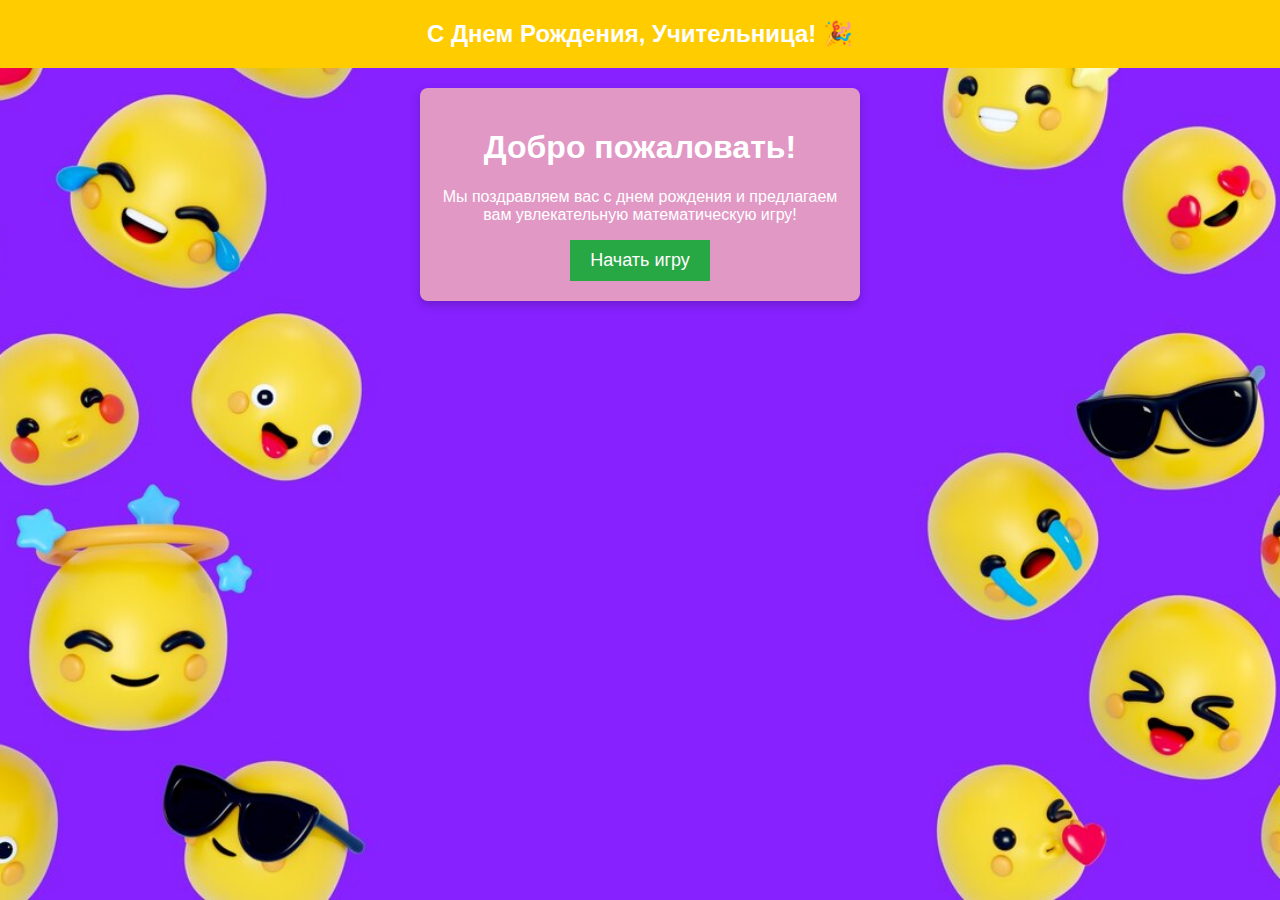
==== index.html @ 579dffc9 "a" ====
<!DOCTYPE html>
<html lang="ru">
  <head>
    <meta charset="UTF-8" />
    <meta name="viewport" content="width=device-width, initial-scale=1.0" />
    <title>С Днем Рождения, Учительница!</title>
    <link rel="stylesheet" href="style.css" />
  </head>
  <body>
    <img src="/3d-background-with-emojis_23-2149986037.jpg" />

    <header>С Днем Рождения, Учительница! 🎉</header>
    <form action="quest1.html">
      <h1>Добро пожаловать!</h1>
      <p>
        Мы поздравляем вас с днем рождения и предлагаем вам увлекательную
        математическую игру!
      </p>
      <button class="button" onclick="startGame()">Начать игру</button>
    </form>
  </body>
</html>
---- style.css ----
body {
  font-family: Arial, sans-serif; /* Шрифт для всего документа */
  color: #ffffff; /* Цвет текста */
  text-align: center; /* Центрирование текста */
  padding: 0; /* Удаление отступов */
  margin: 0; /* Удаление маргина */
  box-sizing: border-box; /* Учет отступов и границ в ширине/высоте */
}

header {
  background-color: #ffcc00; /* Цвет фона заголовка */
  padding: 20px; /* Отступы вокруг заголовка */
  font-size: 24px; /* Размер шрифта */
  font-weight: bold; /* Жирный шрифт */
}

.button {
  background-color: #28a745; /* Цвет кнопки */
  color: white; /* Цвет текста на кнопке */
  padding: 10px 20px; /* Отступы внутри кнопки */
  border: none; /* Убираем рамку */
  cursor: pointer; /* Курсор при наведении */
  font-size: 18px; /* Размер шрифта */
  transition: background-color 0.3s; /* Плавный переход цвета при наведении */
}

.button:hover {
  background-color: #218838; /* Цвет кнопки при наведении */
}

img {
  position: absolute; /* Абсолютное позиционирование изображения */
  object-fit: cover; /* Обрезка изображения при сохранении пропорций */
  width: 100%; /* Изображение занимает 100% ширины родителя */
  height: 100%; /* Изображение занимает 100% высоты родителя */
  top: 0; /* Вертикальное начало */
  left: 0; /* Горизонтальное начало */
  z-index: -1000; /* Размещение изображения позади других элементов */
}

form {
  background-color: rgba(248, 183, 183, 0.8); /* Полупрозрачный фон для формы */
  padding: 20px; /* Отступы внутри формы */
  border-radius: 8px; /* Закругленные углы формы */
  max-width: 400px; /* Максимальная ширина формы */
  margin: 20px auto; /* Центрирование формы */
  box-shadow: 0 4px 10px rgba(0, 0, 0, 0.2); /* Тень для формы */
}

label {
  display: block; /* Блок для каждой метки */
  margin-bottom: 10px; /* Отступ снизу */
  font-weight: bold; /* Жирный шрифт для меток */
}
#result {
  display: none;
  border: 1px solid red;
  padding: 10px;
  margin-top: 20px;
  color: white;
  background-color: red;
}
/* Медиа-запрос для мобильных устройств */
@media (max-width: 1000px) {
  header {
    font-size: 20px; /* Уменьшаем размер шрифта заголовка */
    padding: 15px; /* Уменьшаем отступы вокруг заголовка */
  }

  .button {
    font-size: 16px; /* Уменьшаем размер шрифта кнопки */
    padding: 8px 16px; /* Уменьшаем отступы внутри кнопки */
  }

  .form {
    max-width: 90%; /* Устанавливаем максимальную ширину формы на 90% */
    margin: 10px auto; /* Уменьшаем отступ сверху и снизу */
  }

  img {
    width: 100%; /* Изображение занимает 100% ширины родителя */
    height: 100%;
  }

  label {
    font-size: 16px; /* Уменьшаем размер шрифта для меток */
  }
}
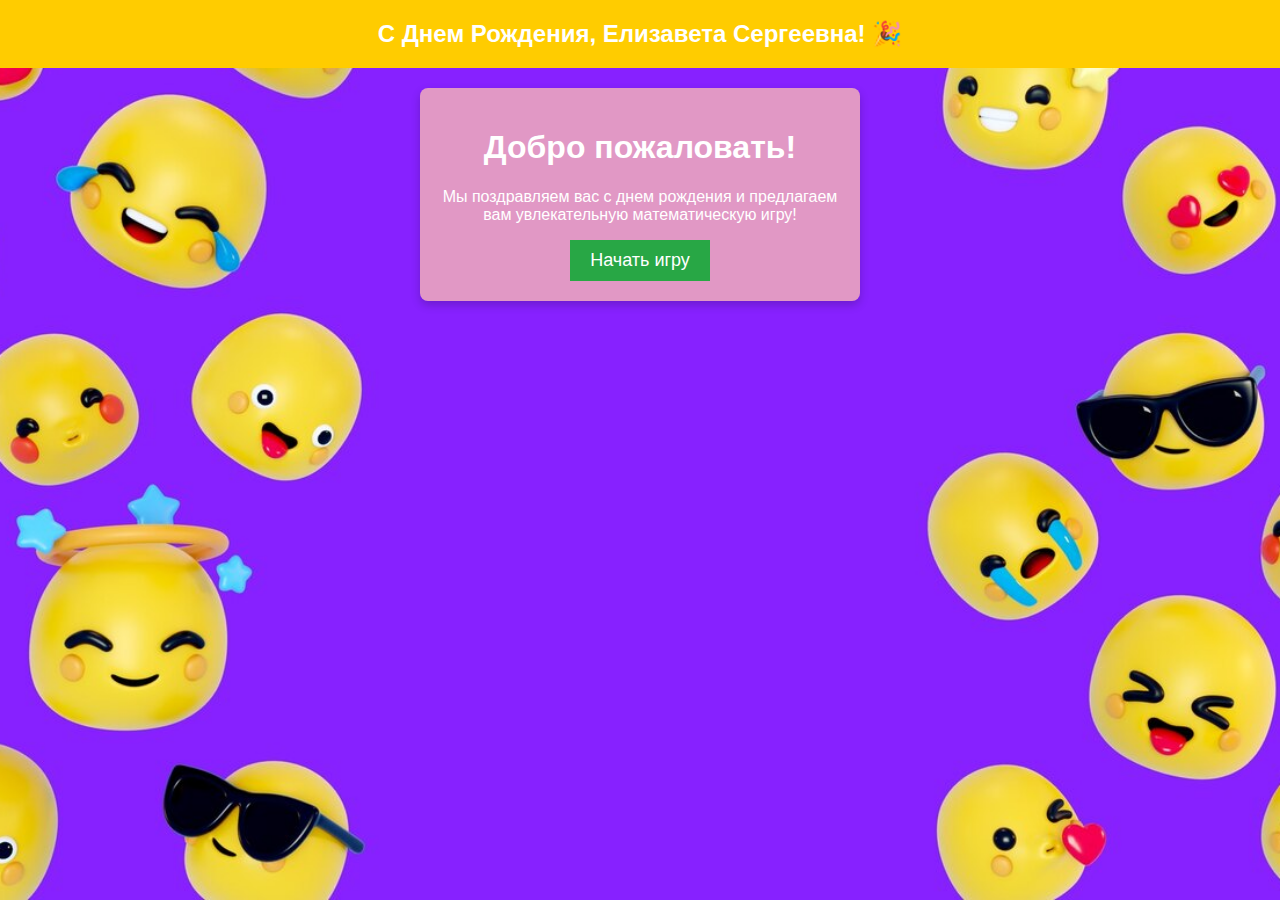
==== commit 017e395d: "aф" ====
--- a/index.html
+++ b/index.html
@@ -9,7 +9,7 @@
   <body>
     <img src="/3d-background-with-emojis_23-2149986037.jpg" />
 
-    <header>С Днем Рождения, Учительница! 🎉</header>
+    <header>С Днем Рождения, Елизавета Сергеевна! 🎉</header>
     <form action="quest1.html">
       <h1>Добро пожаловать!</h1>
       <p>
